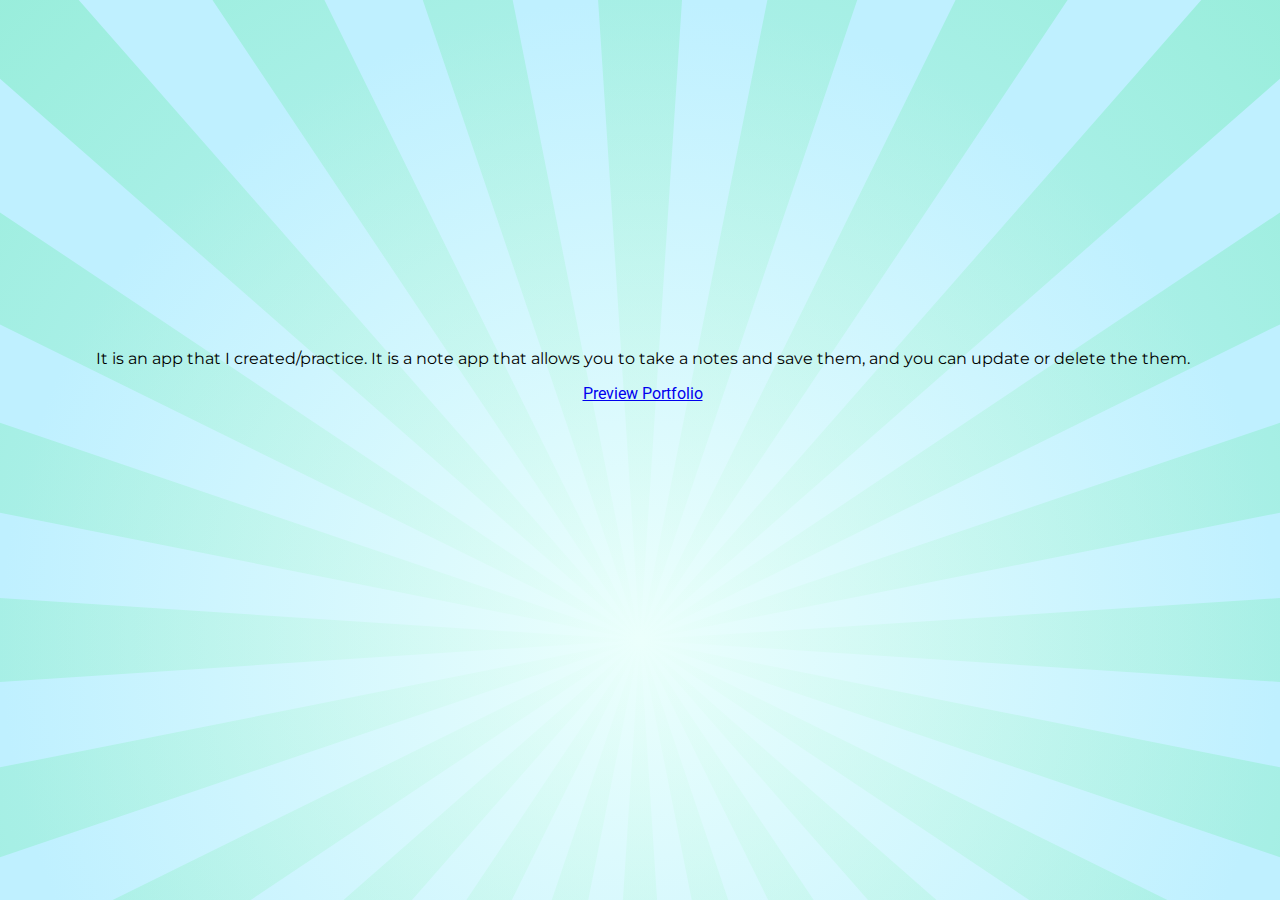
==== noteapp.html @ 6d50def7 "added" ====
<!DOCTYPE html>
<html>
<head>
	<meta charset="utf-8">
	<meta name="viewport" content="width=device-width, initial-scale=1">
	<title> Note App </title>
	<link rel="preconnect" href="https://fonts.googleapis.com">
	<link rel="preconnect" href="https://fonts.gstatic.com" crossorigin>
	<link href="https://fonts.googleapis.com/css2?family=Montserrat:wght@600&family=Roboto&display=swap" rel="stylesheet"> 

	<!-- Bootstrap CSS -->
	<link href="https://cdn.jsdelivr.net/npm/bootstrap@5.0.2/dist/css/bootstrap.min.css" rel="stylesheet" integrity="sha384-EVSTQN3/azprG1Anm3QDgpJLIm9Nao0Yz1ztcQTwFspd3yD65VohhpuuCOmLASjC" crossorigin="anonymous">

	<!-- External css  -->
	<link rel="stylesheet" type="text/css" href="style.css">
</head>
<body>
	<section class="text-center img-fluid mt-5" id="landing">

		<p> It is an app that I created/practice. It is a note app that allows you to take a notes and save them, and you can update or delete the them. </p>
		<a href="https://papakitsmarina.net/notes/?fbclid=IwAR24diHjg_0rzEqAz1nAxee6fe1ZLDga5iBeO4O156_59Ce9PdI75E8iMtI" class="btn btn-success btn-lg mt-3"> Preview Portfolio </a>
	</section>	

</body>
</html>
---- style.css ----
/*

	Syntax for CSS 
	Selector {
		property: value;
	}

*/


* {
	font-family: "Roboto", sans-serif;
}

h1, p {
	font-family: "Montserrat", sans-serif;
}

#profile {
	
	width: 250px;
	border-radius: 50%;
}

body {
	background-color: #EBFFFC;
	background-image: url("data:image/svg+xml,%3Csvg xmlns='http://www.w3.org/2000/svg' width='100%25' height='100%25' viewBox='0 0 800 800'%3E%3Cdefs%3E%3CradialGradient id='a' cx='400' cy='400' r='50%25' gradientUnits='userSpaceOnUse'%3E%3Cstop offset='0' stop-color='%23EBFFFC'/%3E%3Cstop offset='1' stop-color='%23BFF0FF'/%3E%3C/radialGradient%3E%3CradialGradient id='b' cx='400' cy='400' r='70%25' gradientUnits='userSpaceOnUse'%3E%3Cstop offset='0' stop-color='%23EBFFFC'/%3E%3Cstop offset='1' stop-color='%231DE567'/%3E%3C/radialGradient%3E%3C/defs%3E%3Crect fill='url(%23a)' width='800' height='800'/%3E%3Cg fill-opacity='0.23'%3E%3Cpath fill='url(%23b)' d='M998.7 439.2c1.7-26.5 1.7-52.7 0.1-78.5L401 399.9c0 0 0-0.1 0-0.1l587.6-116.9c-5.1-25.9-11.9-51.2-20.3-75.8L400.9 399.7c0 0 0-0.1 0-0.1l537.3-265c-11.6-23.5-24.8-46.2-39.3-67.9L400.8 399.5c0 0 0-0.1-0.1-0.1l450.4-395c-17.3-19.7-35.8-38.2-55.5-55.5l-395 450.4c0 0-0.1 0-0.1-0.1L733.4-99c-21.7-14.5-44.4-27.6-68-39.3l-265 537.4c0 0-0.1 0-0.1 0l192.6-567.4c-24.6-8.3-49.9-15.1-75.8-20.2L400.2 399c0 0-0.1 0-0.1 0l39.2-597.7c-26.5-1.7-52.7-1.7-78.5-0.1L399.9 399c0 0-0.1 0-0.1 0L282.9-188.6c-25.9 5.1-51.2 11.9-75.8 20.3l192.6 567.4c0 0-0.1 0-0.1 0l-265-537.3c-23.5 11.6-46.2 24.8-67.9 39.3l332.8 498.1c0 0-0.1 0-0.1 0.1L4.4-51.1C-15.3-33.9-33.8-15.3-51.1 4.4l450.4 395c0 0 0 0.1-0.1 0.1L-99 66.6c-14.5 21.7-27.6 44.4-39.3 68l537.4 265c0 0 0 0.1 0 0.1l-567.4-192.6c-8.3 24.6-15.1 49.9-20.2 75.8L399 399.8c0 0 0 0.1 0 0.1l-597.7-39.2c-1.7 26.5-1.7 52.7-0.1 78.5L399 400.1c0 0 0 0.1 0 0.1l-587.6 116.9c5.1 25.9 11.9 51.2 20.3 75.8l567.4-192.6c0 0 0 0.1 0 0.1l-537.3 265c11.6 23.5 24.8 46.2 39.3 67.9l498.1-332.8c0 0 0 0.1 0.1 0.1l-450.4 395c17.3 19.7 35.8 38.2 55.5 55.5l395-450.4c0 0 0.1 0 0.1 0.1L66.6 899c21.7 14.5 44.4 27.6 68 39.3l265-537.4c0 0 0.1 0 0.1 0L207.1 968.3c24.6 8.3 49.9 15.1 75.8 20.2L399.8 401c0 0 0.1 0 0.1 0l-39.2 597.7c26.5 1.7 52.7 1.7 78.5 0.1L400.1 401c0 0 0.1 0 0.1 0l116.9 587.6c25.9-5.1 51.2-11.9 75.8-20.3L400.3 400.9c0 0 0.1 0 0.1 0l265 537.3c23.5-11.6 46.2-24.8 67.9-39.3L400.5 400.8c0 0 0.1 0 0.1-0.1l395 450.4c19.7-17.3 38.2-35.8 55.5-55.5l-450.4-395c0 0 0-0.1 0.1-0.1L899 733.4c14.5-21.7 27.6-44.4 39.3-68l-537.4-265c0 0 0-0.1 0-0.1l567.4 192.6c8.3-24.6 15.1-49.9 20.2-75.8L401 400.2c0 0 0-0.1 0-0.1L998.7 439.2z'/%3E%3C/g%3E%3C/svg%3E");
	background-attachment: fixed;
background-size: cover;
}

#landing {
	height: 80vh;
	display: flex;
	flex-direction: column;
	justify-content: center;
	align-items: center;
	margin-left: 5px;
}
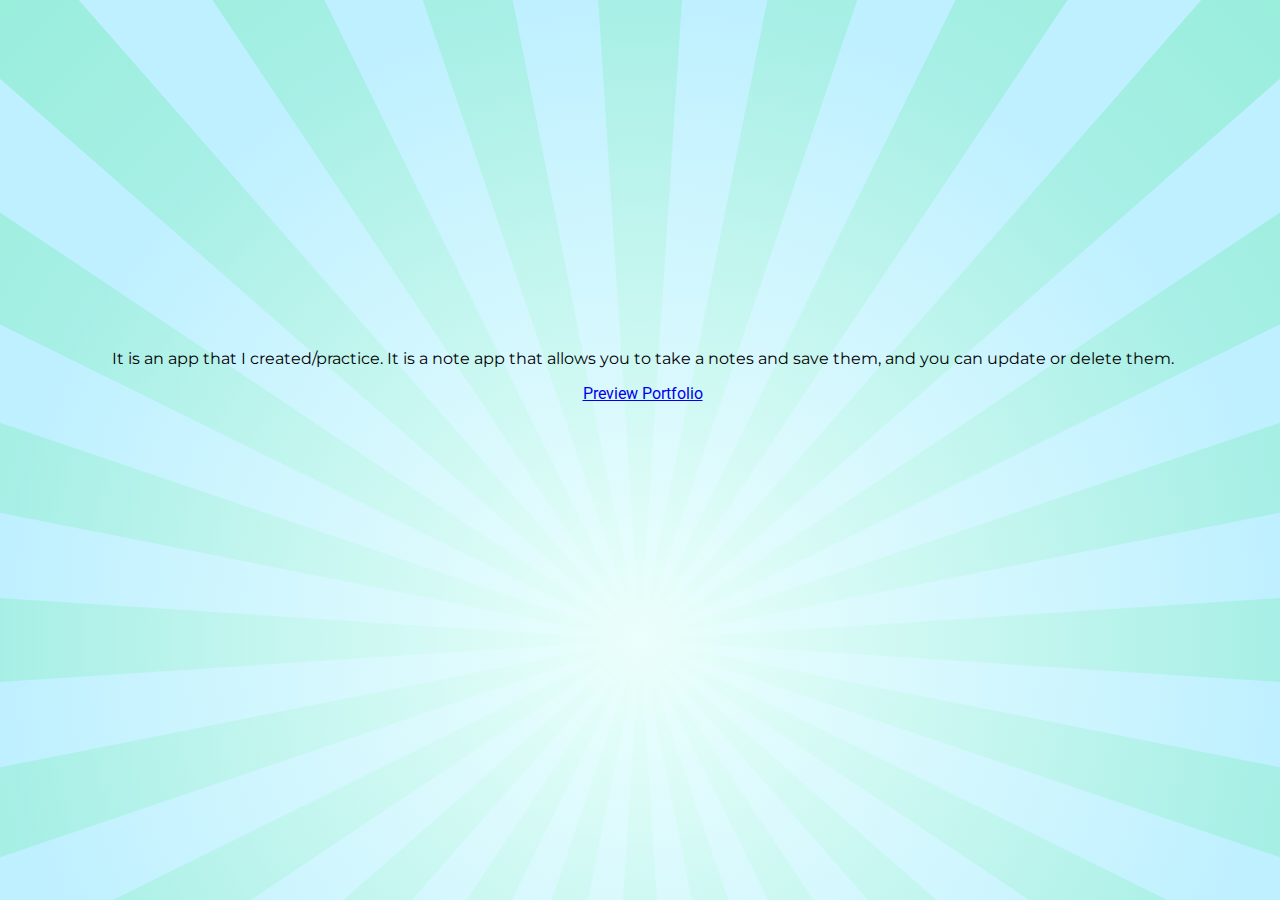
==== commit fc3a4551: "added" ====
--- a/noteapp.html
+++ b/noteapp.html
@@ -17,7 +17,7 @@
 <body>
 	<section class="text-center img-fluid mt-5" id="landing">
 
-		<p> It is an app that I created/practice. It is a note app that allows you to take a notes and save them, and you can update or delete the them. </p>
+		<p> It is an app that I created/practice. It is a note app that allows you to take a notes and save them, and you can update or delete them. </p>
 		<a href="https://papakitsmarina.net/notes/?fbclid=IwAR24diHjg_0rzEqAz1nAxee6fe1ZLDga5iBeO4O156_59Ce9PdI75E8iMtI" class="btn btn-success btn-lg mt-3"> Preview Portfolio </a>
 	</section>	
 
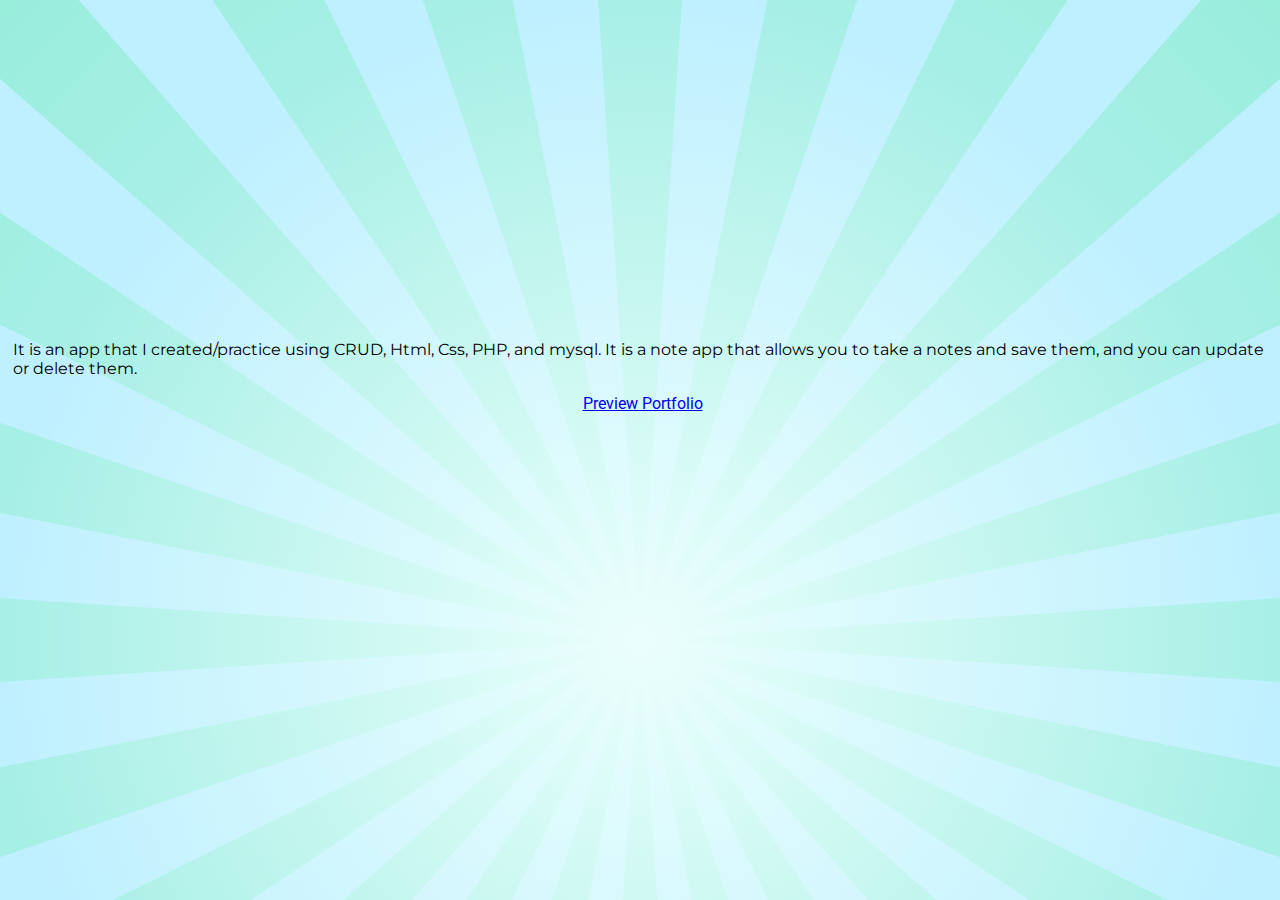
==== commit 0941150e: "added" ====
--- a/noteapp.html
+++ b/noteapp.html
@@ -17,7 +17,7 @@
 <body>
 	<section class="text-center img-fluid mt-5" id="landing">
 
-		<p> It is an app that I created/practice. It is a note app that allows you to take a notes and save them, and you can update or delete them. </p>
+		<p> It is an app that I created/practice using CRUD, Html, Css, PHP, and mysql. It is a note app that allows you to take a notes and save them, and you can update or delete them. </p>
 		<a href="https://papakitsmarina.net/notes/?fbclid=IwAR24diHjg_0rzEqAz1nAxee6fe1ZLDga5iBeO4O156_59Ce9PdI75E8iMtI" class="btn btn-success btn-lg mt-3"> Preview Portfolio </a>
 	</section>	
 
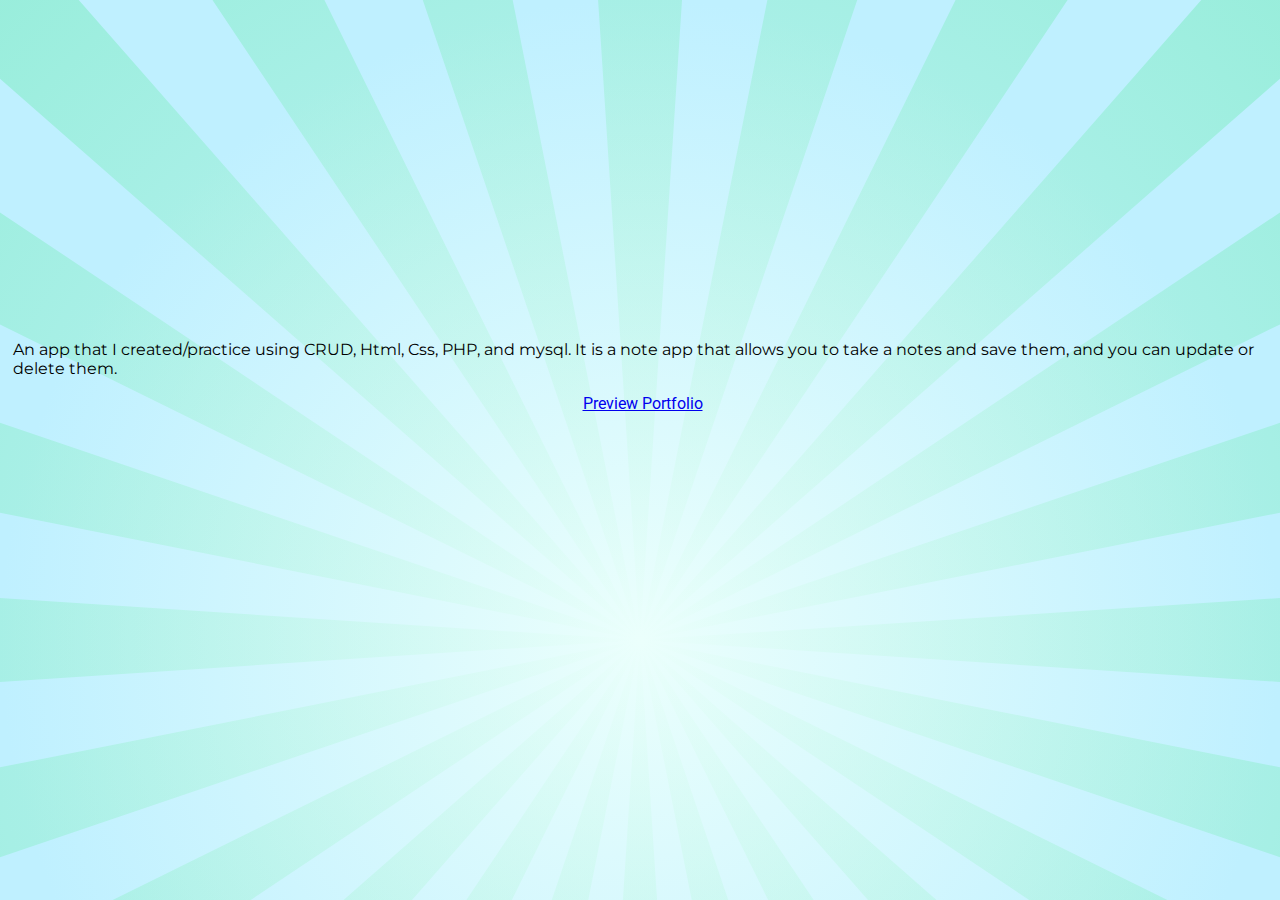
==== commit 6e6be52b: "added" ====
--- a/noteapp.html
+++ b/noteapp.html
@@ -17,7 +17,7 @@
 <body>
 	<section class="text-center img-fluid mt-5" id="landing">
 
-		<p> It is an app that I created/practice using CRUD, Html, Css, PHP, and mysql. It is a note app that allows you to take a notes and save them, and you can update or delete them. </p>
+		<p> An app that I created/practice using CRUD, Html, Css, PHP, and mysql. It is a note app that allows you to take a notes and save them, and you can update or delete them. </p>
 		<a href="https://papakitsmarina.net/notes/?fbclid=IwAR24diHjg_0rzEqAz1nAxee6fe1ZLDga5iBeO4O156_59Ce9PdI75E8iMtI" class="btn btn-success btn-lg mt-3"> Preview Portfolio </a>
 	</section>	
 
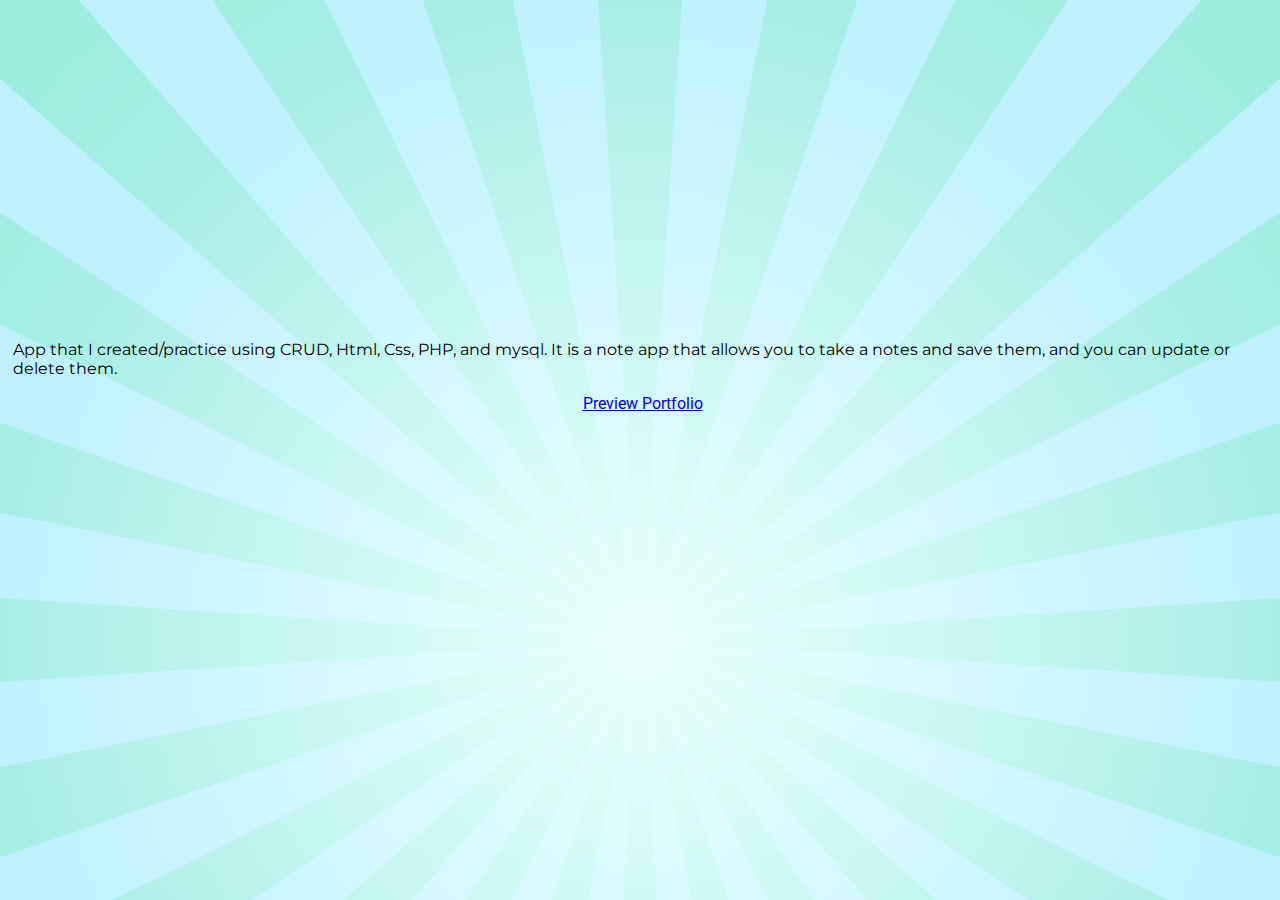
==== commit afa63197: "added" ====
--- a/noteapp.html
+++ b/noteapp.html
@@ -17,7 +17,7 @@
 <body>
 	<section class="text-center img-fluid mt-5" id="landing">
 
-		<p> An app that I created/practice using CRUD, Html, Css, PHP, and mysql. It is a note app that allows you to take a notes and save them, and you can update or delete them. </p>
+		<p> App that I created/practice using CRUD, Html, Css, PHP, and mysql. It is a note app that allows you to take a notes and save them, and you can update or delete them. </p>
 		<a href="https://papakitsmarina.net/notes/?fbclid=IwAR24diHjg_0rzEqAz1nAxee6fe1ZLDga5iBeO4O156_59Ce9PdI75E8iMtI" class="btn btn-success btn-lg mt-3"> Preview Portfolio </a>
 	</section>	
 
